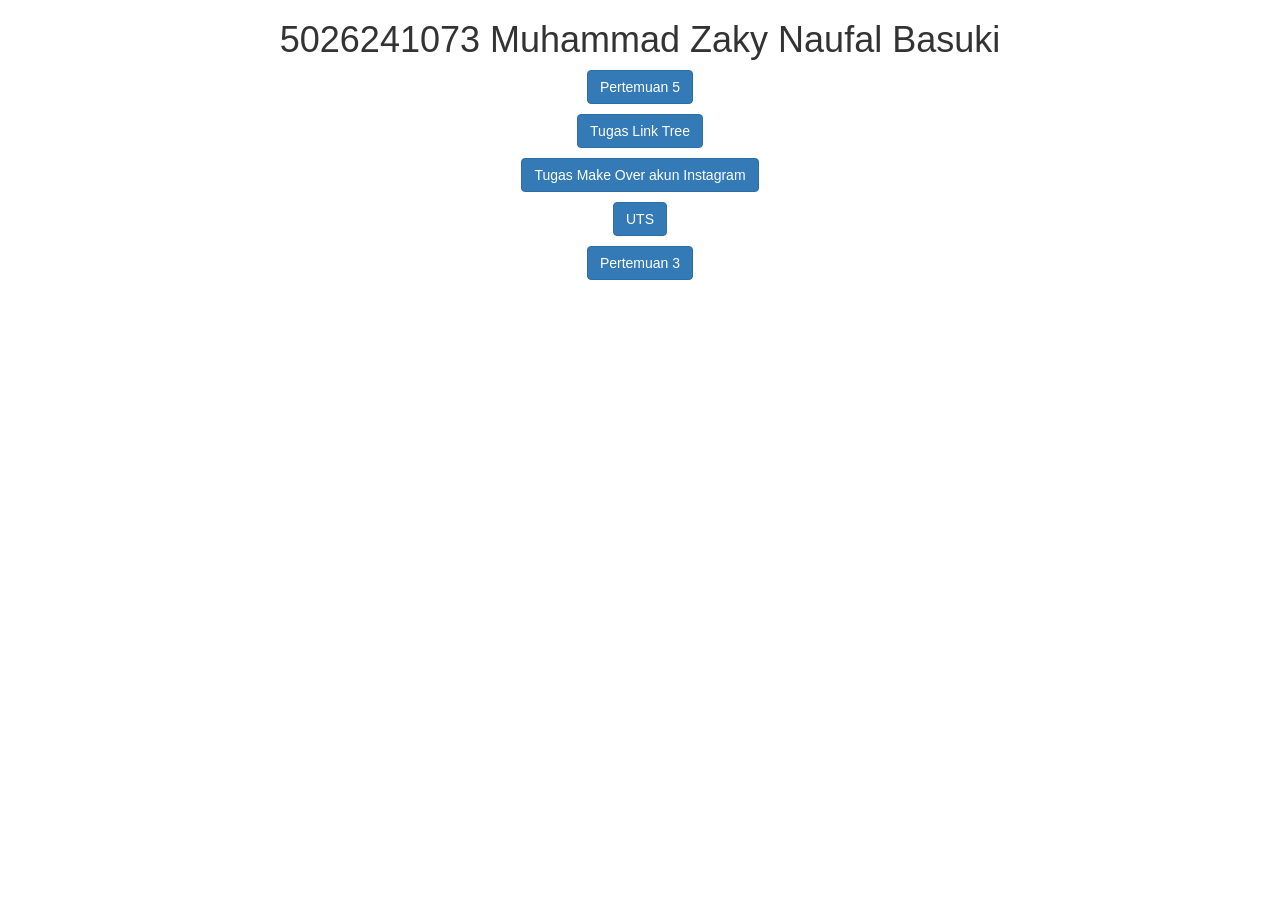
==== index.html @ 7b2e0f80 "Pertemuan 5" ====
<!DOCTYPE html>
<html lang="en">

<head>
    <title>5026241073</title>
    <meta charset="utf-8">
    <meta name="viewport" content="width=device-width, initial-scale=1">
    <link rel="stylesheet" href="https://maxcdn.bootstrapcdn.com/bootstrap/3.4.1/css/bootstrap.min.css">
    <script src="https://ajax.googleapis.com/ajax/libs/jquery/3.7.1/jquery.min.js"></script>
    <script src="https://maxcdn.bootstrapcdn.com/bootstrap/3.4.1/js/bootstrap.min.js"></script>
</head>

<body>

    <div class="container">
        <center>
            <h1>5026241073 Muhammad Zaky Naufal Basuki</h1>
            <p>
                <a href="pertemuan5.html" target="_blank" class="btn btn-primary">
                    Pertemuan 5
                </a>
            </p>
            <p>
                <a href="" target="_blank" class="btn btn-primary">
                    Tugas Link Tree
                </a>
            </p>
            <p>
                <a href="" target="_blank" class="btn btn-primary">
                    Tugas Make Over akun Instagram
                </a>
            </p>
            <p>
                <a href="" target="_blank" class="btn btn-primary">
                    UTS
                </a>
            </p>
            <p>
                <a href="" target="_blank" class="btn btn-primary">
                    Pertemuan 3
                </a>
            </p>

        </center>
    </div>

</body>

</html>
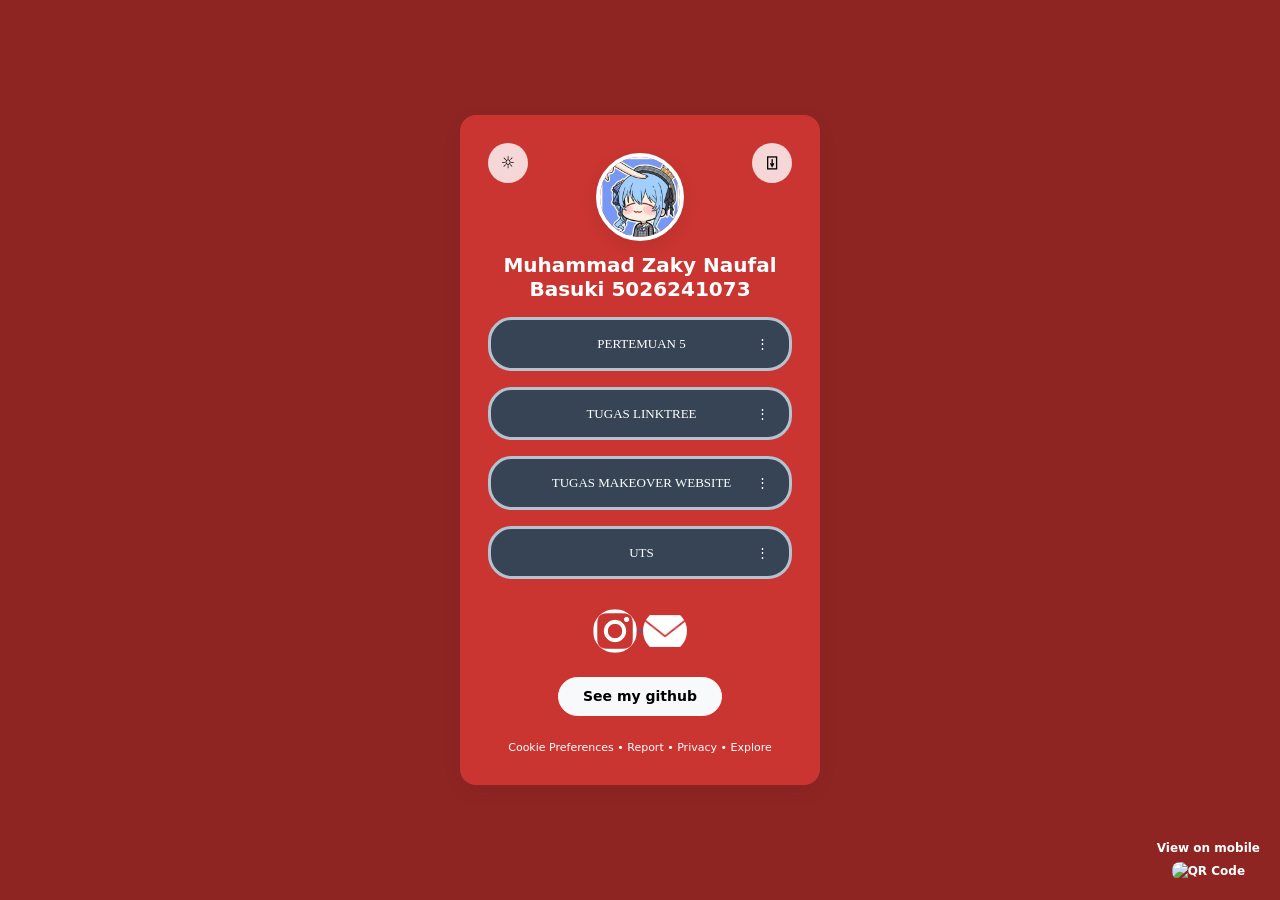
==== commit 7cd8990a: "Tugas pertemuan 5" ====
--- a/index.html
+++ b/index.html
@@ -2,48 +2,194 @@
 <html lang="en">
 
 <head>
-    <title>5026241073</title>
     <meta charset="utf-8">
     <meta name="viewport" content="width=device-width, initial-scale=1">
-    <link rel="stylesheet" href="https://maxcdn.bootstrapcdn.com/bootstrap/3.4.1/css/bootstrap.min.css">
-    <script src="https://ajax.googleapis.com/ajax/libs/jquery/3.7.1/jquery.min.js"></script>
-    <script src="https://maxcdn.bootstrapcdn.com/bootstrap/3.4.1/js/bootstrap.min.js"></script>
+    <title>Linktree Tugas PWEB 5026241073</title>
+
+    <link href="https://cdn.jsdelivr.net/npm/bootstrap@5.3.8/dist/css/bootstrap.min.css" rel="stylesheet">
+    <script src="https://cdn.jsdelivr.net/npm/bootstrap@5.3.8/dist/js/bootstrap.bundle.min.js"></script>
+
+    <style>
+        /* Structure */
+        body {
+            margin: 0;
+            background: #8e2522;
+            font-family: Inter, system-ui, Arial;
+        }
+
+        .card-wrap {
+            max-width: 360px;
+            width: 100%;
+            background: #ca3531;
+            border-radius: 16px;
+            padding: 28px;
+            box-shadow: 0 6px 20px rgba(20, 30, 50, 0.06);
+            text-align: center;
+        }
+
+        .logo-top {
+            width: 88px;
+            height: 88px;
+            object-fit: cover;
+            border-radius: 50%;
+            border: 4px solid #fff;
+            box-shadow: 0 6px 18px rgba(0, 0, 0, 0.08);
+            margin: 0 auto 12px;
+            display: block;
+        }
+
+        .link-btn {
+            border-radius: 14px;
+            padding: 12px 16px;
+            font-weight: 600;
+        }
+
+        .logo-bottom {
+            width: 44px;
+            height: 44px;
+            object-fit: cover;
+            border-radius: 50%;
+            display: inline-block;
+            margin-top: 14px;
+        }
+
+        /* Buttons */
+        .btn-gray {
+            background: #414d62;
+            /* gray background (change hex as needed) */
+            color: #ffffff;
+            /* white text */
+            border: none;
+            /* remove border; set to 1px solid rgba(...) if you want border */
+            font-weight: 700;
+            transition: transform .08s ease, box-shadow .12s ease, background .08s ease;
+        }
+
+        .btn-gray:hover {
+            background: #5e6b73;
+            /* slightly darker on hover */
+            transform: translateY(-2px);
+            box-shadow: 0 8px 20px rgba(0, 0, 0, 0.08);
+        }
+
+        .btn-gray:focus {
+            box-shadow: 0 0 0 4px rgba(108, 117, 125, 0.12);
+            /* accessible focus ring */
+            outline: none;
+        }
+
+        .btn-gray {
+            background: #364455;
+            /* Slightly darker/bluer gray */
+            color: #ffffff;
+            border: 3px solid #b5c3d1;
+            /* The visible light border */
+            border-radius: 24px;
+            /* More rounded corners */
+            font-weight: 400;
+            font-family: "Times New Roman", Times, serif;
+            /* Match the serif font */
+            text-transform: uppercase;
+            padding: 14px 20px;
+            display: flex;
+            justify-content: space-between;
+            /* Pushes text to center, icon to right */
+            align-items: center;
+            text-decoration: none;
+            font-size: 13px;
+        }
+
+        /* Add a placeholder before the text so the text stays perfectly centered */
+        .btn-gray::before {
+            content: "";
+            width: 16px;
+            
+        }
+
+        /*Top right and left circular button*/
+        .top-controls {
+            display: flex;
+            justify-content: space-between;
+            width: 100%;
+            margin-bottom: -30px;
+            /* Pulls them up relative to the logo */
+        }
+
+        .icon-circle {
+            width: 40px;
+            height: 40px;
+            background: rgba(255, 255, 255, 0.8);
+            border-radius: 50%;
+            display: flex;
+            align-items: center;
+            justify-content: center;
+            color: black;
+            text-decoration: none;
+            font-weight: bold;
+        }
+
+        /* QR Code */
+        .qr-widget {
+            position: fixed;
+            bottom: 20px;
+            right: 20px;
+            text-align: center;
+            color: white;
+            font-size: 12px;
+            font-weight: 600;
+        }
+
+        .qr-widget img {
+            width: 80px;
+            height: 80px;
+            margin-top: 5px;
+            border-radius: 8px;
+        }
+    </style>
 </head>
 
-<body>
+<body class="d-flex vh-100 justify-content-center align-items-center" style="margin:0;">
+    <div class="qr-widget d-none d-md-block">
+  View on mobile<br>
+  <img src="https://api.qrserver.com/v1/create-qr-code/?size=100x100&data=Example" alt="QR Code">
+</div>
+</div>
+    <div class="card-wrap">
+        <div class="top-controls">
+            <a href="#" class="icon-circle">☼</a> <a href="#" class="icon-circle">⍗</a>
+        </div>
+        <!-- Logo di atas yang tidak clickable -->
+        <img src="assets/img/icon.ico" alt="logo" class="logo-top">
 
-    <div class="container">
-        <center>
-            <h1>5026241073 Muhammad Zaky Naufal Basuki</h1>
-            <p>
-                <a href="pertemuan5.html" target="_blank" class="btn btn-primary">
-                    Pertemuan 5
-                </a>
-            </p>
-            <p>
-                <a href="" target="_blank" class="btn btn-primary">
-                    Tugas Link Tree
-                </a>
-            </p>
-            <p>
-                <a href="" target="_blank" class="btn btn-primary">
-                    Tugas Make Over akun Instagram
-                </a>
-            </p>
-            <p>
-                <a href="" target="_blank" class="btn btn-primary">
-                    UTS
-                </a>
-            </p>
-            <p>
-                <a href="" target="_blank" class="btn btn-primary">
-                    Pertemuan 3
-                </a>
-            </p>
+        <h2 class="h5 fw-semibold text-white mb-3 ">Muhammad Zaky Naufal Basuki 5026241073</h2>
 
-        </center>
-    </div>
+        <!-- Tombol link rounded -->
+        <div class="d-grid gap-3">
+            <a href="pertemuan5.html" class="btn-gray"><span>Pertemuan 5</span>
+                <span>⋮</span> </a>
+            <a href="#" class="btn btn-gray link-btn"><span>Tugas linktree</span> <span>⋮</span></a>
+            <a href="#" class="btn btn-gray link-btn"><span>Tugas Makeover website</span> <span>⋮</span></a>
+            <a href="#" class="btn btn-gray link-btn"><span> UTS</span> <span>⋮</span></a>
+        </div>
 
+        <!-- Logo di bawah yang clickable -->
+        <div class="mt-3">
+            <a href="https://instagram.com/mz.nb_" target="_blank" rel="noopener">
+                <img src="assets/img/instagram.png" alt="instagram" class="logo-bottom">
+            </a>
+            <a href="https://instagram.com/mz.nb_" target="_blank" rel="noopener">
+                <img src="assets\img\email.png" alt="instagram" class="logo-bottom">
+            </a>
+
+        </div>
+        <a href="https://github.com/zaky-naufal" class="btn btn-light rounded-pill px-4 py-2 mt-4 fw-bold"
+            style="font-size: 14px;">
+            See my github
+        </a>
+        <div class="small text-white mt-4" style="font-size: 11px;">
+            Cookie Preferences • Report • Privacy • Explore
+        </div>
+        <script src="https://cdn.jsdelivr.net/npm/bootstrap@5.3.2/dist/js/bootstrap.bundle.min.js"></script>
 </body>
 
 </html>
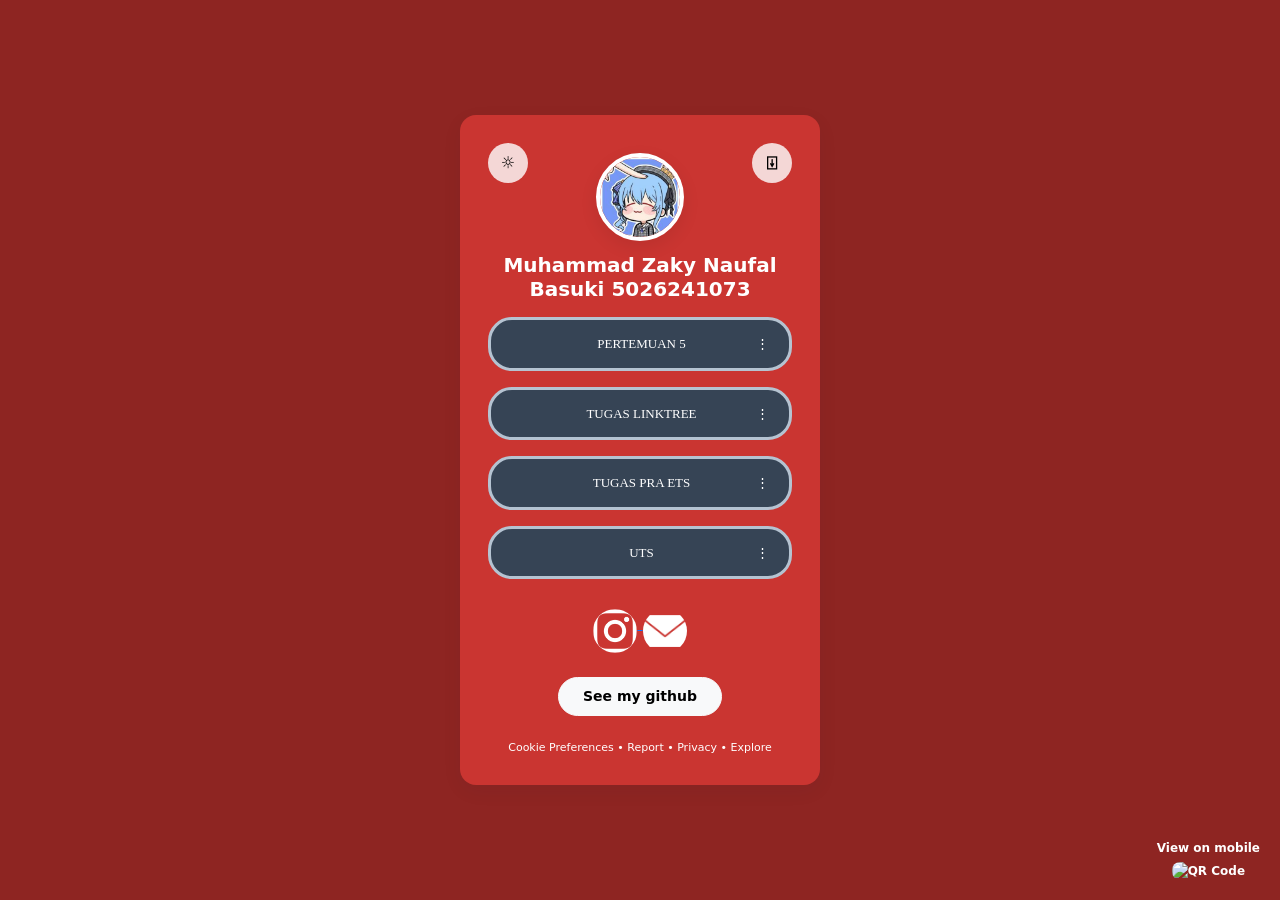
==== commit 9f5fd896: "Tugas pra ETS" ====
--- a/index.html
+++ b/index.html
@@ -168,7 +168,7 @@
             <a href="pertemuan5.html" class="btn-gray"><span>Pertemuan 5</span>
                 <span>⋮</span> </a>
             <a href="#" class="btn btn-gray link-btn"><span>Tugas linktree</span> <span>⋮</span></a>
-            <a href="#" class="btn btn-gray link-btn"><span>Tugas Makeover website</span> <span>⋮</span></a>
+            <a href="tugas_ets.html" class="btn btn-gray link-btn"><span>Tugas pra ETS</span> <span>⋮</span></a>
             <a href="#" class="btn btn-gray link-btn"><span> UTS</span> <span>⋮</span></a>
         </div>
 
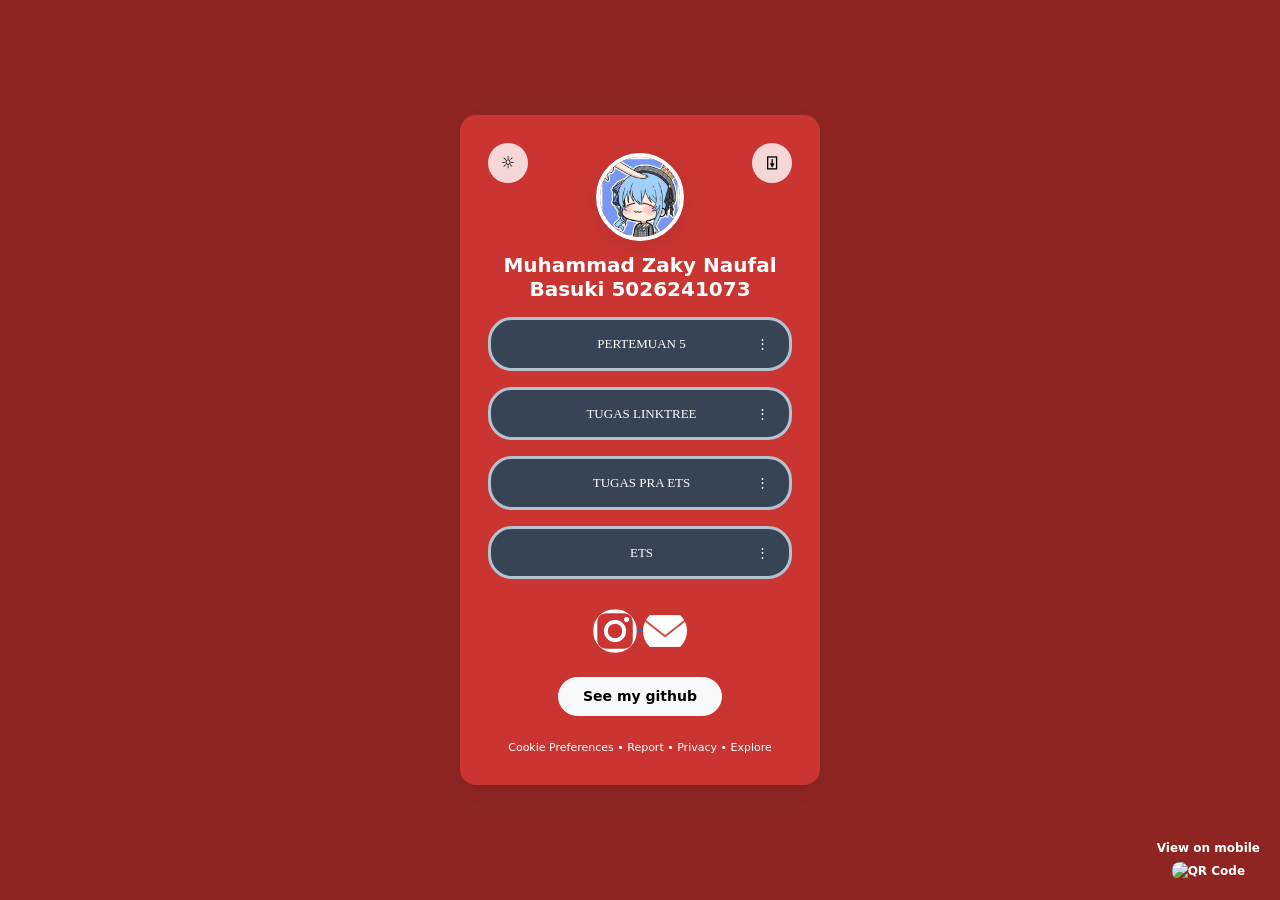
==== commit 8dcceaff: "ETS 2026" ====
--- a/index.html
+++ b/index.html
@@ -169,7 +169,7 @@
                 <span>⋮</span> </a>
             <a href="#" class="btn btn-gray link-btn"><span>Tugas linktree</span> <span>⋮</span></a>
             <a href="tugas_ets.html" class="btn btn-gray link-btn"><span>Tugas pra ETS</span> <span>⋮</span></a>
-            <a href="#" class="btn btn-gray link-btn"><span> UTS</span> <span>⋮</span></a>
+            <a href="5026241073_Muhammad Zaky Naufal Basuki.html" class="btn btn-gray link-btn"><span> ETS</span> <span>⋮</span></a>
         </div>
 
         <!-- Logo di bawah yang clickable -->
